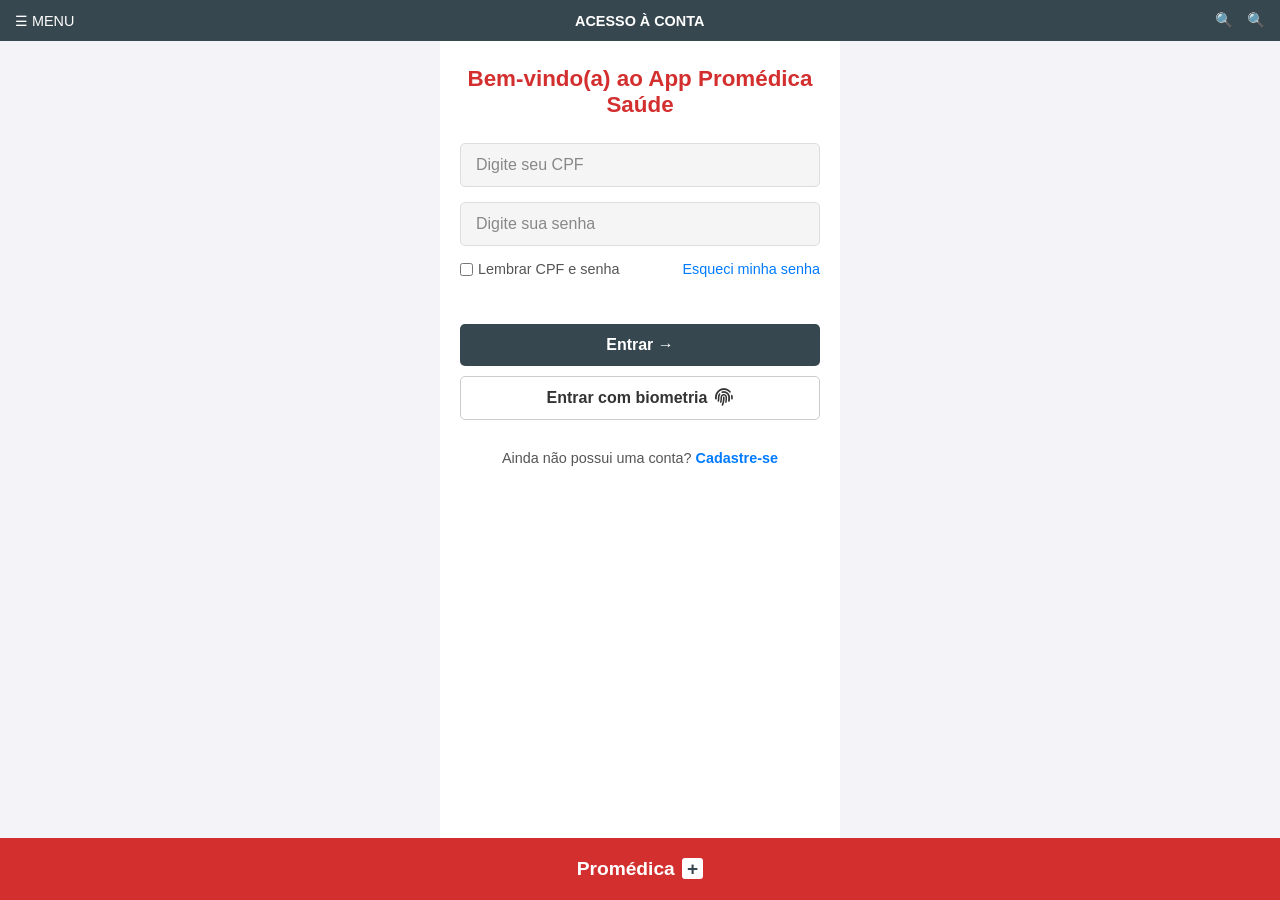
==== frontend/login.html @ 3b1c44f0 "feat(HU-001): Implementa tela de login e home placeholder" ====
<!DOCTYPE html>
<html lang="pt-BR">
<head>
    <meta charset="UTF-8">
    <meta name="viewport" content="width=device-width, initial-scale=1.0">
    <title>Login - Promédica Saúde</title>
    <link rel="stylesheet" href="css/style.css">
        <link rel="stylesheet" href="https://cdnjs.cloudflare.com/ajax/libs/font-awesome/6.5.1/css/all.min.css" integrity="sha512-DTOQO9RWCH3ppGqcWaEA1BIZOC6xxalwEsw9c2QQeAIftl+Vegovlnee1c9QX4TctnWMn13TZye+giMm8e2LwA==" crossorigin="anonymous" referrerpolicy="no-referrer" />
</head>
<body>

    <nav class="app-nav-bar">
        <div class="menu-icon">☰ MENU</div>
        <div class="nav-title">ACESSO À CONTA</div>
        <div class="search-icons">
            <span>🔍</span>
            <span>🔍</span>
        </div>
    </nav>

    <main class="login-container">
        <h1 class="welcome-title">Bem-vindo(a) ao App Promédica Saúde</h1>

        <form id="loginForm">
            <div class="form-group">
                <input type="text" id="cpf" name="cpf" placeholder="Digite seu CPF" required>
            </div>
            <div class="form-group">
                <input type="password" id="password" name="password" placeholder="Digite sua senha" required>
            </div>

            <div class="form-options">
                <div class="remember-me">
                    <input type="checkbox" id="remember" name="remember">
                    <label for="remember">Lembrar CPF e senha</label>
                </div>
                <a href="#" class="forgot-password">Esqueci minha senha</a>
            </div>

            <div id="errorMessage" class="error-message"></div>

            <button type="submit" class="btn btn-primary">Entrar →</button>
            <button type="button" class="btn btn-secondary btn-biometric">
                Entrar com biometria <i class="fas fa-fingerprint"></i>
            </button>
        </form>

        <p class="signup-link">
            Ainda não possui uma conta? <a href="#">Cadastre-se</a>
        </p>
    </main>

    <footer class="app-footer">
        <!-- <img src="img/promedica-logo.jpg" alt="Promédica Logo"> -->
        <span>Promédica <span class="plus-icon">+</span></span>
    </footer>

    <script src="js/login.js"></script>
</body>
</html>
---- frontend/css/style.css ----
/* Reset básico e configurações globais */
* {
    margin: 0;
    padding: 0;
    box-sizing: border-box;
    font-family: Arial, sans-serif; /* Fonte genérica, ajuste conforme necessário */
}

body {
    display: flex;
    flex-direction: column;
    min-height: 100vh;
    background-color: #f4f4f8; /* Um cinza claro para o fundo geral da "tela do celular" */
    color: #333;
}

/* Barra de navegação do App */
.app-nav-bar {
    background-color: #37474F; /* Azul escuro/cinza do protótipo */
    color: white;
    padding: 12px 15px;
    display: flex;
    justify-content: space-between;
    align-items: center;
    font-size: 0.9em;
}

.menu-icon {
    cursor: pointer;
}

.nav-title {
    font-weight: bold;
}

.search-icons span {
    margin-left: 10px;
    cursor: pointer;
}

/* Container principal do Login */
.login-container {
    flex-grow: 1;
    padding: 25px 20px;
    background-color: #FFFFFF; /* Fundo branco para a área de conteúdo */
    width: 100%;
    max-width: 400px; /* Limita a largura em desktops para simular celular */
    margin: 0 auto; /* Centraliza se a tela for maior */
    display: flex;
    flex-direction: column;
    align-items: center;
}

.welcome-title {
    color: #D32F2F; /* Vermelho do protótipo */
    font-size: 1.4em;
    font-weight: bold;
    text-align: center;
    margin-bottom: 25px;
}

#loginForm {
    width: 100%;
    display: flex;
    flex-direction: column;
}

.form-group {
    margin-bottom: 15px;
}

.form-group input[type="text"],
.form-group input[type="password"] {
    width: 100%;
    padding: 12px 15px;
    border: 1px solid #DDD;
    border-radius: 5px;
    background-color: #F5F5F5; /* Cinza claro para campos de input */
    font-size: 1em;
}

.form-group input::placeholder {
    color: #888;
}

.form-options {
    display: flex;
    justify-content: space-between;
    align-items: center;
    margin-bottom: 20px;
    font-size: 0.9em;
}

.remember-me {
    display: flex;
    align-items: center;
}

.remember-me input[type="checkbox"] {
    margin-right: 5px;
    accent-color: #D32F2F; /* Cor do checkbox quando marcado */
}

.remember-me label {
    color: #555;
}

.forgot-password {
    color: #007BFF; /* Azul para links */
    text-decoration: none;
}

.forgot-password:hover {
    text-decoration: underline;
}

.error-message {
    color: #D32F2F; /* Vermelho para mensagens de erro */
    font-size: 0.9em;
    margin-bottom: 10px;
    min-height: 1.2em; /* Para evitar que o layout pule quando a mensagem aparece */
    text-align: center;
}

.btn {
    padding: 12px 15px;
    border: none;
    border-radius: 5px;
    font-size: 1em;
    font-weight: bold;
    cursor: pointer;
    text-align: center;
    margin-bottom: 10px;
    width: 100%;
}

.btn-primary {
    background-color: #37474F; /* Azul escuro/cinza do protótipo */
    color: white;
}

.btn-primary:hover {
    background-color: #2C3E50;
}

.btn-secondary {
    background-color: white;
    color: #333;
    border: 1px solid #CCC; /* Borda cinza claro */
}

.btn-secondary:hover {
    background-color: #f8f8f8;
}

/* Estilos para o botão de biometria e seu ícone */
.btn-biometric {
    display: inline-flex; /* Ajuda no alinhamento vertical do texto e ícone */
    align-items: center;
    justify-content: center; /* Centraliza o conteúdo se o botão for mais largo */
}

.btn-biometric .fa-fingerprint {
    margin-left: 8px; /* Adiciona um espaço entre o texto e o ícone */
    font-size: 1.1em; /* Pode ajustar o tamanho do ícone se necessário */
    /* vertical-align: middle; */ /* Outra opção para alinhamento, pode testar */
}

/* Removendo o ::after que colocamos antes para o emoji */
.btn-secondary::after {
    content: ''; /* Remove o emoji anterior */
}

.signup-link {
    margin-top: 20px;
    font-size: 0.9em;
    color: #555;
    text-align: center;
}

.signup-link a {
    color: #007BFF; /* Azul para links */
    text-decoration: none;
    font-weight: bold;
}

.signup-link a:hover {
    text-decoration: underline;
}

/* Footer do App */
.app-footer {
    background-color: #D32F2F; /* Vermelho do protótipo */
    color: white;
    padding: 20px 15px;
    text-align: center;
    font-size: 1.2em;
    font-weight: bold;
}

.app-footer .plus-icon {
    font-weight: bold;
    color: #37474F; /* Cor do "+" no logo */
    background-color: white; /* Fundo branco para o "+" */
    padding: 0 5px;
    border-radius: 3px;
    margin-left: 2px;
}


/* Responsividade muito básica para telas menores (já é mobile first) */
@media (max-width: 400px) {
    .login-container {
        margin: 0;
        border-radius: 0;
    }
}
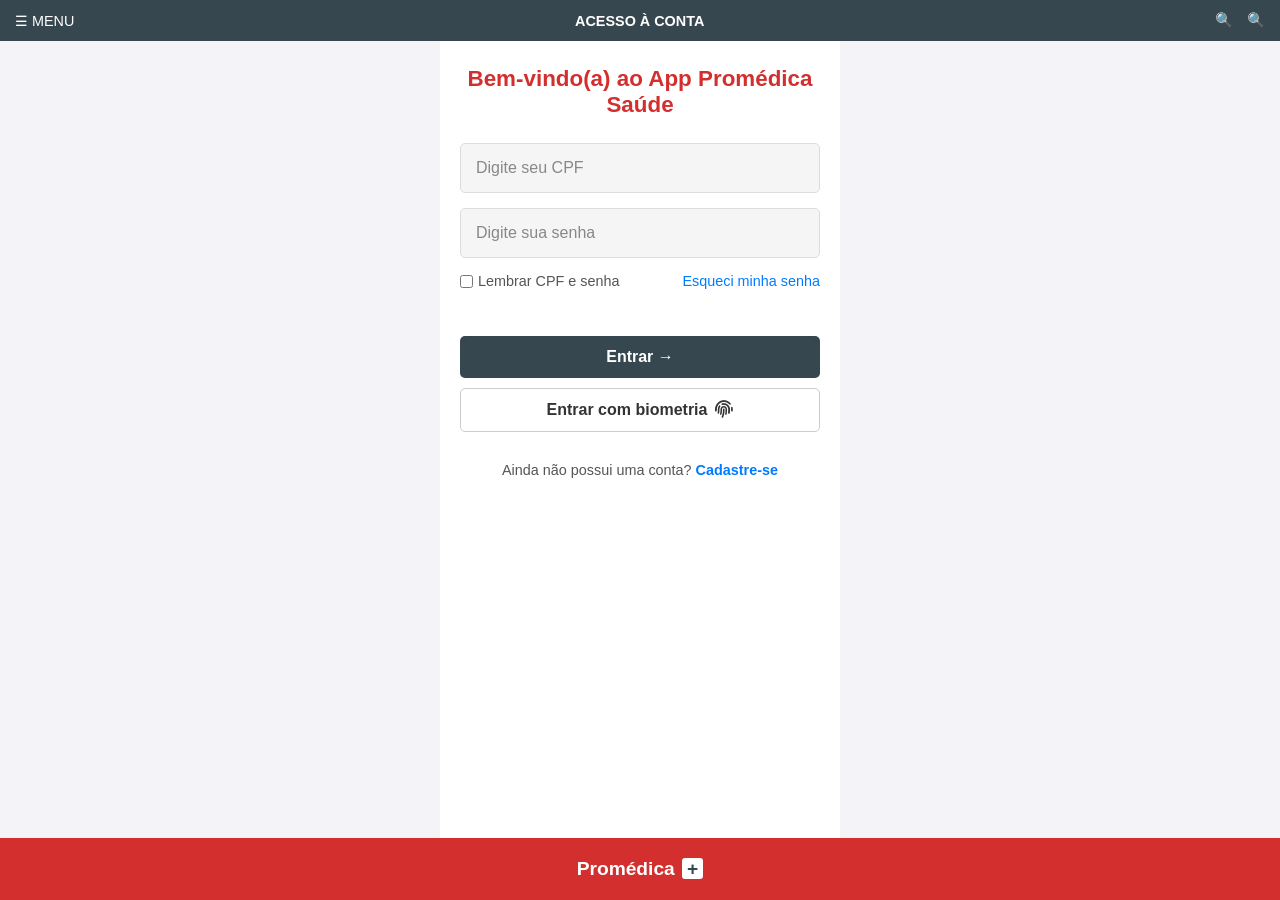
==== commit acb5eeec: "feat(senha): Implementa tela de recuperação de senha com opções de envio" ====
--- a/frontend/login.html
+++ b/frontend/login.html
@@ -34,7 +34,7 @@
                     <input type="checkbox" id="remember" name="remember">
                     <label for="remember">Lembrar CPF e senha</label>
                 </div>
-                <a href="#" class="forgot-password">Esqueci minha senha</a>
+                <a href="recover-password.html" class="forgot-password">Esqueci minha senha</a>
             </div>
 
             <div id="errorMessage" class="error-message"></div>
@@ -46,7 +46,7 @@
         </form>
 
         <p class="signup-link">
-            Ainda não possui uma conta? <a href="#">Cadastre-se</a>
+            Ainda não possui uma conta? <a href="signup.html">Cadastre-se</a>
         </p>
     </main>
 
--- a/frontend/css/style.css
+++ b/frontend/css/style.css
@@ -1,22 +1,20 @@
-/* Reset básico e configurações globais */
 * {
     margin: 0;
     padding: 0;
     box-sizing: border-box;
-    font-family: Arial, sans-serif; /* Fonte genérica, ajuste conforme necessário */
+    font-family: Arial, sans-serif;
 }
 
 body {
     display: flex;
     flex-direction: column;
     min-height: 100vh;
-    background-color: #f4f4f8; /* Um cinza claro para o fundo geral da "tela do celular" */
-    color: #333;
-}
-
-/* Barra de navegação do App */
+    background-color: #f4f4f8;
+    color: #333;
+}
+
 .app-nav-bar {
-    background-color: #37474F; /* Azul escuro/cinza do protótipo */
+    background-color: #37474F;
     color: white;
     padding: 12px 15px;
     display: flex;
@@ -38,21 +36,20 @@
     cursor: pointer;
 }
 
-/* Container principal do Login */
 .login-container {
     flex-grow: 1;
     padding: 25px 20px;
-    background-color: #FFFFFF; /* Fundo branco para a área de conteúdo */
-    width: 100%;
-    max-width: 400px; /* Limita a largura em desktops para simular celular */
-    margin: 0 auto; /* Centraliza se a tela for maior */
+    background-color: #FFFFFF;
+    width: 100%;
+    max-width: 400px;
+    margin: 0 auto;
     display: flex;
     flex-direction: column;
     align-items: center;
 }
 
 .welcome-title {
-    color: #D32F2F; /* Vermelho do protótipo */
+    color: #D32F2F;
     font-size: 1.4em;
     font-weight: bold;
     text-align: center;
@@ -70,19 +67,37 @@
 }
 
 .form-group input[type="text"],
-.form-group input[type="password"] {
+.form-group input[type="password"],
+.form-group input[type="date"] {
     width: 100%;
     padding: 12px 15px;
     border: 1px solid #DDD;
     border-radius: 5px;
-    background-color: #F5F5F5; /* Cinza claro para campos de input */
+    background-color: #F5F5F5;
     font-size: 1em;
+    font-family: inherit;
+    color: #333;
+    box-sizing: border-box;
+    line-height: 1.5;
 }
 
 .form-group input::placeholder {
     color: #888;
 }
 
+.form-group input#birthdate[type="text"]::placeholder {
+    color: #888;
+    opacity: 1;
+}
+
+.form-group input#birthdate[type="date"]:invalid,
+.form-group input#birthdate[type="date"]::-webkit-datetime-edit-fields-wrapper {
+    color: #888;
+}
+.form-group input#birthdate[type="date"] {
+     color: #333;
+}
+
 .form-options {
     display: flex;
     justify-content: space-between;
@@ -98,7 +113,7 @@
 
 .remember-me input[type="checkbox"] {
     margin-right: 5px;
-    accent-color: #D32F2F; /* Cor do checkbox quando marcado */
+    accent-color: #D32F2F;
 }
 
 .remember-me label {
@@ -106,7 +121,7 @@
 }
 
 .forgot-password {
-    color: #007BFF; /* Azul para links */
+    color: #007BFF;
     text-decoration: none;
 }
 
@@ -115,10 +130,10 @@
 }
 
 .error-message {
-    color: #D32F2F; /* Vermelho para mensagens de erro */
+    color: #D32F2F;
     font-size: 0.9em;
     margin-bottom: 10px;
-    min-height: 1.2em; /* Para evitar que o layout pule quando a mensagem aparece */
+    min-height: 1.2em;
     text-align: center;
 }
 
@@ -135,7 +150,7 @@
 }
 
 .btn-primary {
-    background-color: #37474F; /* Azul escuro/cinza do protótipo */
+    background-color: #37474F;
     color: white;
 }
 
@@ -146,29 +161,26 @@
 .btn-secondary {
     background-color: white;
     color: #333;
-    border: 1px solid #CCC; /* Borda cinza claro */
+    border: 1px solid #CCC;
 }
 
 .btn-secondary:hover {
     background-color: #f8f8f8;
 }
 
-/* Estilos para o botão de biometria e seu ícone */
 .btn-biometric {
-    display: inline-flex; /* Ajuda no alinhamento vertical do texto e ícone */
-    align-items: center;
-    justify-content: center; /* Centraliza o conteúdo se o botão for mais largo */
+    display: inline-flex;
+    align-items: center;
+    justify-content: center;
 }
 
 .btn-biometric .fa-fingerprint {
-    margin-left: 8px; /* Adiciona um espaço entre o texto e o ícone */
-    font-size: 1.1em; /* Pode ajustar o tamanho do ícone se necessário */
-    /* vertical-align: middle; */ /* Outra opção para alinhamento, pode testar */
-}
-
-/* Removendo o ::after que colocamos antes para o emoji */
+    margin-left: 8px;
+    font-size: 1.1em;
+}
+
 .btn-secondary::after {
-    content: ''; /* Remove o emoji anterior */
+    content: '';
 }
 
 .signup-link {
@@ -179,7 +191,7 @@
 }
 
 .signup-link a {
-    color: #007BFF; /* Azul para links */
+    color: #007BFF;
     text-decoration: none;
     font-weight: bold;
 }
@@ -188,9 +200,8 @@
     text-decoration: underline;
 }
 
-/* Footer do App */
 .app-footer {
-    background-color: #D32F2F; /* Vermelho do protótipo */
+    background-color: #D32F2F;
     color: white;
     padding: 20px 15px;
     text-align: center;
@@ -200,18 +211,156 @@
 
 .app-footer .plus-icon {
     font-weight: bold;
-    color: #37474F; /* Cor do "+" no logo */
-    background-color: white; /* Fundo branco para o "+" */
+    color: #37474F;
+    background-color: white;
     padding: 0 5px;
     border-radius: 3px;
     margin-left: 2px;
 }
 
-
-/* Responsividade muito básica para telas menores (já é mobile first) */
 @media (max-width: 400px) {
     .login-container {
         margin: 0;
         border-radius: 0;
     }
+}
+
+.app-nav-bar .back-icon a {
+    color: white;
+    text-decoration: none;
+    font-size: 1.5em;
+    margin-right: 10px;
+}
+
+.signup-container {
+    flex-grow: 1;
+    padding: 25px 20px;
+    background-color: #FFFFFF;
+    width: 100%;
+    max-width: 400px;
+    margin: 0 auto;
+    display: flex;
+    flex-direction: column;
+    align-items: center;
+}
+
+.instructions-title {
+    color: #D32F2F;
+    font-size: 1.2em;
+    font-weight: bold;
+    text-align: center;
+    margin-bottom: 30px;
+    line-height: 1.4;
+}
+
+#signupForm {
+    width: 100%;
+    display: flex;
+    flex-direction: column;
+}
+
+.btn i.fa-arrow-right {
+    margin-left: 8px;
+}
+
+#signupErrorMessage {
+    margin-bottom: 15px;
+}
+
+.appointments-section {
+    margin-top: 30px;
+    width: 100%;
+    max-width: 600px;
+    text-align: left;
+}
+
+.appointments-section h2 {
+    font-size: 1.5em;
+    color: #333;
+    margin-bottom: 15px;
+    border-bottom: 2px solid #D32F2F;
+    padding-bottom: 5px;
+}
+
+.appointment-list {
+    display: flex;
+    flex-direction: column;
+    gap: 15px;
+}
+
+.appointment-item {
+    background-color: #f9f9f9;
+    border: 1px solid #e0e0e0;
+    border-left: 5px solid #007BFF;
+    padding: 15px;
+    border-radius: 5px;
+    box-shadow: 0 2px 4px rgba(0,0,0,0.05);
+}
+
+.appointment-info {
+    font-size: 1.1rem;
+    margin-bottom: 8px;
+    line-height: 1.6;
+    color: #444;
+}
+
+.appointment-info strong {
+    color: #333;
+}
+
+.appointment-info .data-value {
+    color: #555;
+}
+
+.appointment-info:last-child {
+    margin-bottom: 0;
+}
+
+.no-appointments {
+    text-align: center;
+    padding: 20px;
+    font-size: 1.1rem;
+    color: #777;
+}
+
+.container {
+    padding: 20px 30px;
+}
+
+/* Container específico para recuperar senha */
+.recover-password-container {
+    flex-grow: 1;
+    padding: 25px 20px;
+    background-color: #FFFFFF;
+    width: 100%;
+    max-width: 400px;
+    margin: 0 auto;
+    display: flex;
+    flex-direction: column;
+    align-items: center;
+}
+
+/* Estilo específico para os botões de opção de recuperação, se necessário */
+.btn-recover-option {
+    margin-top: 10px;
+}
+
+.btn-recover-option:first-of-type {
+    margin-top: 20px
+}
+
+
+.btn-recover-option i.fa-upload {
+    margin-left: 8px;
+}
+
+/* Ajustar o formulário para que os botões não sejam tratados como submit padrão */
+#recoverPasswordForm .form-group {
+    margin-bottom: 15px;
+}
+
+/* Espaçamento antes dos botões de recuperação */
+#recoverPasswordForm .error-message + .btn-recover-option,
+#recoverPasswordForm .form-group:last-of-type + .btn-recover-option {
+    margin-top: 25px;
 }
